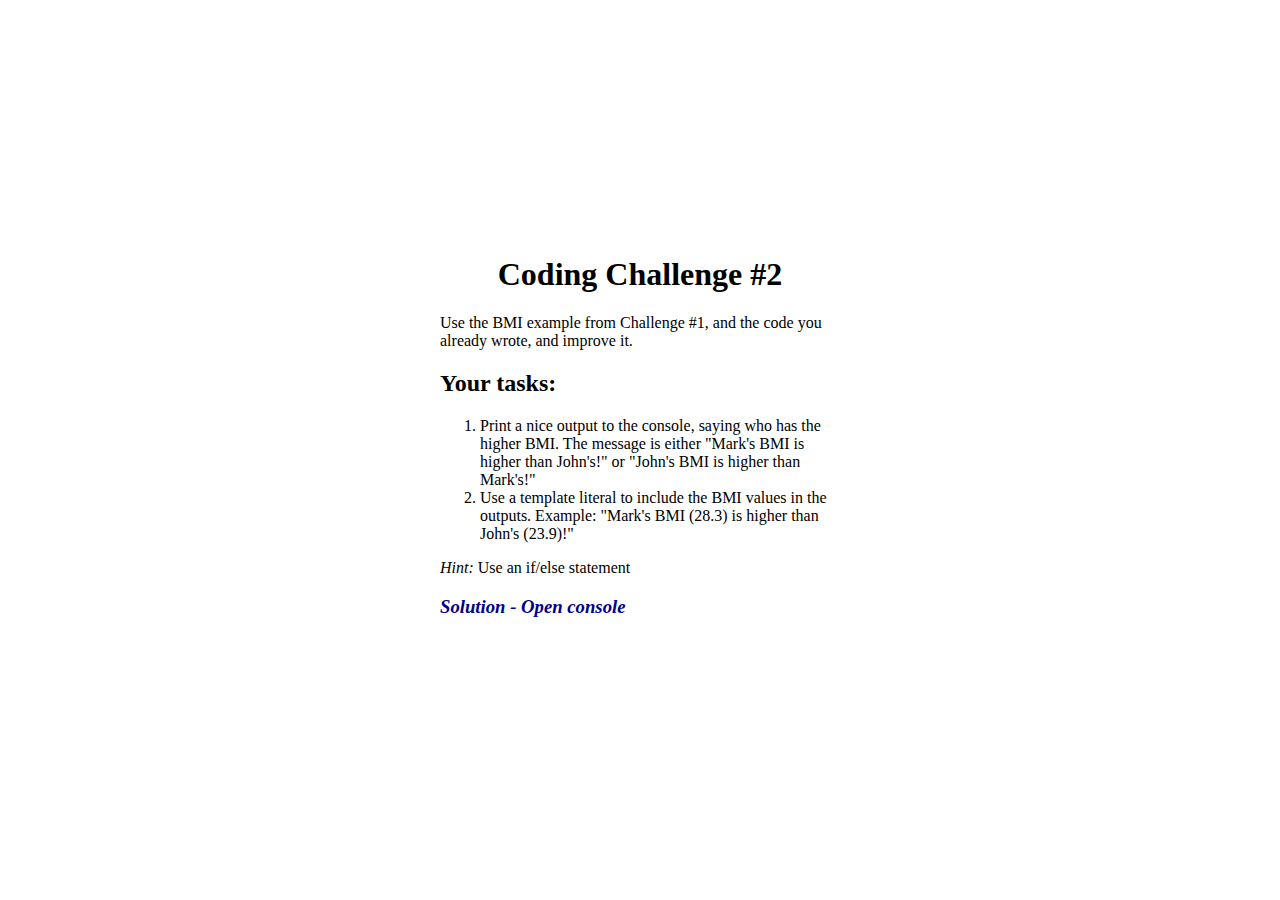
==== 00-Practice/coding_challenge_2/index.html @ 821e61c5 "." ====
<!DOCTYPE html>
<html lang="en">
    <head>
        <meta charset="utf-8" />
        <meta name="author" content="Abhishek Soren" />
        <meta name="viewport" content="width=device-width, initial-scale=1" />
        <link rel="stylesheet" href="./style/main.css" />
        <title>Coding Challenge #2</title>
    </head>
    <body>
        <!-- code -->
        <div>
            <h1>Coding Challenge #2</h1>
            <p>
                Use the BMI example from Challenge #1, and the code you already wrote, and improve
                it.
            </p>

            <h2>Your tasks:</h2>
            <ol>
                <li>
                    Print a nice output to the console, saying who has the higher BMI. The message
                    is either "Mark's BMI is higher than John's!" or "John's BMI is higher than
                    Mark's!"
                </li>
                <li>
                    Use a template literal to include the BMI values in the outputs. Example:
                    "Mark's BMI (28.3) is higher than John's (23.9)!"
                </li>
            </ol>

            <p><em>Hint:</em> Use an if/else statement</p>

            <h3 style="color: darkblue"><i>Solution - Open console</i></h3>
        </div>

        <script src="./script/script.js" async></script>
    </body>
</html>
---- 00-Practice/coding_challenge_2/style/main.css ----
body {
    height: 95vh;
    display: flex;
    align-items: center;
}

div {
    width: 400px;
    margin: auto auto;
}

div h1 {
    text-align: center;
}
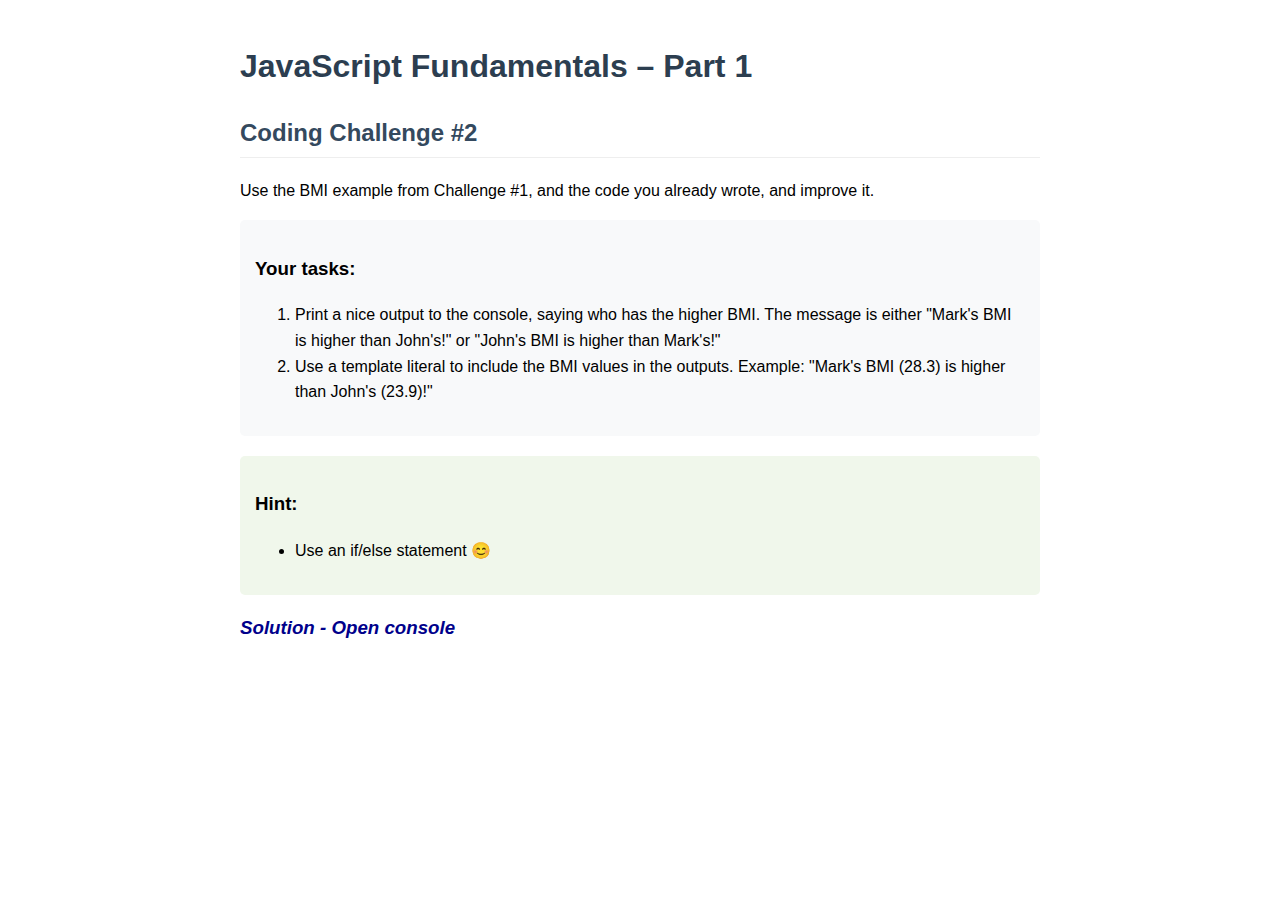
==== commit bb8ed9bd: "." ====
--- a/00-Practice/coding_challenge_2/index.html
+++ b/00-Practice/coding_challenge_2/index.html
@@ -9,14 +9,15 @@
     </head>
     <body>
         <!-- code -->
-        <div>
-            <h1>Coding Challenge #2</h1>
-            <p>
-                Use the BMI example from Challenge #1, and the code you already wrote, and improve
-                it.
-            </p>
+        <h1>JavaScript Fundamentals – Part 1</h1>
+        <h2>Coding Challenge #2</h2>
 
-            <h2>Your tasks:</h2>
+        <p>
+            Use the BMI example from Challenge #1, and the code you already wrote, and improve it.
+        </p>
+
+        <div class="task">
+            <h3>Your tasks:</h3>
             <ol>
                 <li>
                     Print a nice output to the console, saying who has the higher BMI. The message
@@ -28,11 +29,16 @@
                     "Mark's BMI (28.3) is higher than John's (23.9)!"
                 </li>
             </ol>
+        </div>
 
-            <p><em>Hint:</em> Use an if/else statement</p>
+        <div class="hints">
+            <h3>Hint:</h3>
+            <ul>
+                <li>Use an if/else statement 😊</li>
+            </ul>
+        </div>
 
-            <h3 style="color: darkblue"><i>Solution - Open console</i></h3>
-        </div>
+        <h3 style="color: darkblue"><i>Solution - Open console</i></h3>
 
         <script src="./script/script.js" async></script>
     </body>
--- a/00-Practice/coding_challenge_2/style/main.css
+++ b/00-Practice/coding_challenge_2/style/main.css
@@ -1,14 +1,32 @@
 body {
-    height: 95vh;
-    display: flex;
-    align-items: center;
+    font-family: Arial, sans-serif;
+    line-height: 1.6;
+    max-width: 800px;
+    margin: 0 auto;
+    padding: 20px;
 }
-
-div {
-    width: 400px;
-    margin: auto auto;
+h1 {
+    color: #2c3e50;
 }
-
-div h1 {
-    text-align: center;
+h2 {
+    color: #34495e;
+    border-bottom: 1px solid #eee;
+    padding-bottom: 5px;
 }
+.task {
+    background-color: #f8f9fa;
+    padding: 15px;
+    border-radius: 5px;
+    margin-bottom: 20px;
+}
+.test-data {
+    background-color: #e8f4f8;
+    padding: 15px;
+    border-radius: 5px;
+    margin-bottom: 20px;
+}
+.hints {
+    background-color: #f0f7eb;
+    padding: 15px;
+    border-radius: 5px;
+}
